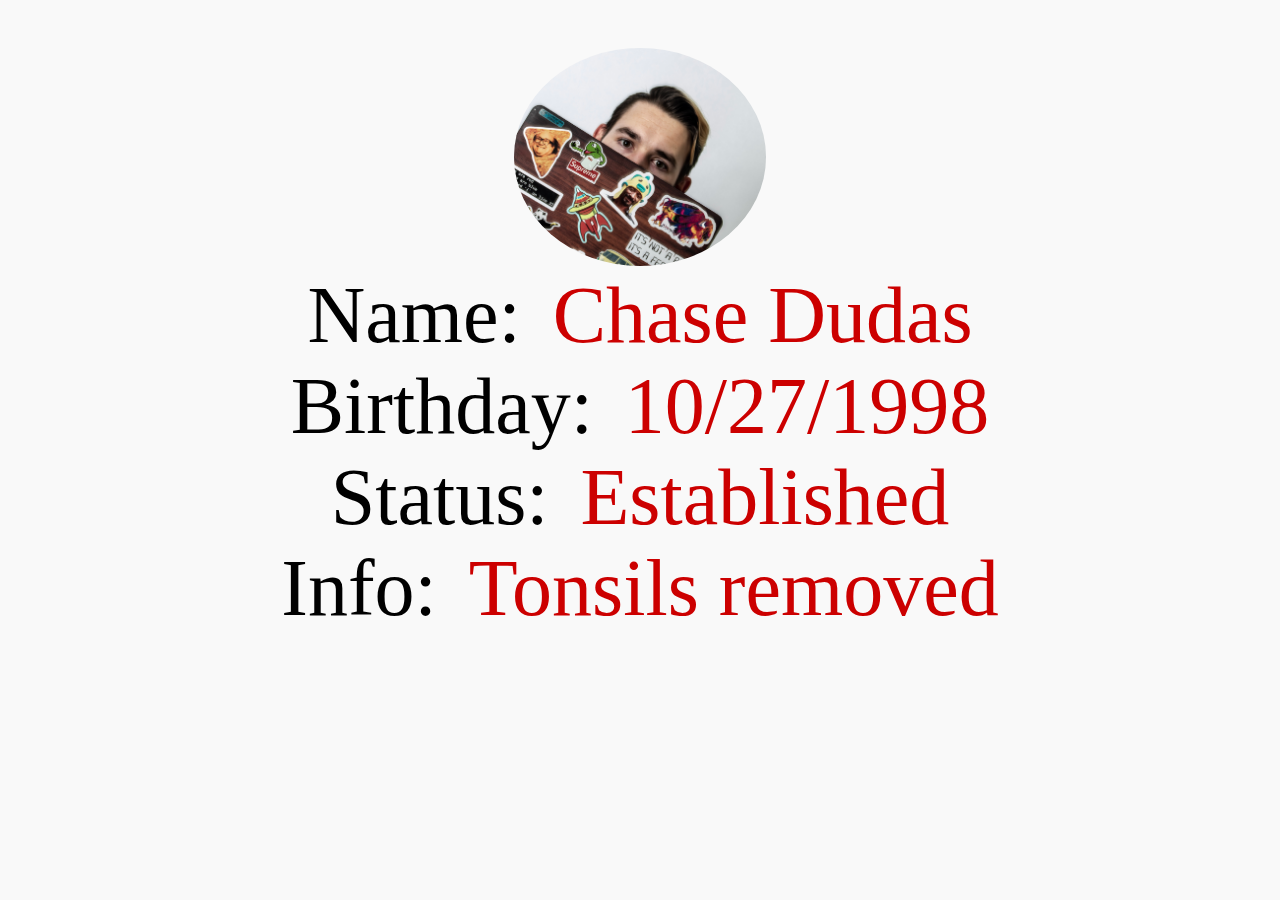
==== RefPage.html @ e5aae0f8 "Add files via upload" ====
<!DOCTYPE html>
<html>
<head>
	<title>Chase Dudas</title>
  	<link rel="stylesheet" href="RefPage.css">
</head>
<header>

</header>
<body>
	<div class="profile-page">
		<img src="images/GitHubPic.jpeg" alt="IMG" class = "profile-pic">
		<div class="profile-info">
			<div class="wrapper-profileName">
				<div class = "profile-profileName">
					Name: 
				</div>
				<div class = "profile-profileName-value" style="color: #cc0000; margin-left: 2rem;"> 
					Chase Dudas
				</div>
			</div>
			<div class="wrapper-bloodType">
				<div class = "profile-bloodType">
					Birthday: 
				</div>
				<div class = "profile-bloodType-value" style="color: #cc0000; margin-left: 2rem;"> 
					10/27/1998
				</div>
			</div>
			<div class="wrapper-status">
				<div class = "profile-status">
					Status: 
				</div>
				<div class = "profile-status-value" style="color: #cc0000; margin-left: 2rem;"> 
					Established
				</div>
			</div>
			<div class="wrapper-info">
				<div class = "profile-info">
					Info: 
				</div>
				<div class = "profile-info-values" style="color: #cc0000; margin-left: 2rem;"> 
					Tonsils removed
				</div>
			</div>
		</div>
	</div>
</body>

</html>
---- RefPage.css ----
* {
	background: #f9f9f9;
}

.profile-page {
	text-align: center;
	padding-top: 2.5rem;
}

.profile-pic {
	width: 20%;
	border-radius: 50%;
}

.profile-info{
	display: flex;	
	flex-direction: column;
}

.wrapper-profileName {
	display: flex;
    justify-content: center;
    flex-direction: row;
    font-size: 5rem;
}

.wrapper-bloodType {
	display: flex;
    justify-content: center;
    flex-direction: row;
    font-size: 5rem;
}

.wrapper-status {
	display: flex;
	justify-content: center;
	flex-direction: row;
	font-size: 5rem;
}

.wrapper-info {
	display: flex;
	justify-content: center;
	flex-direction: row;
	font-size: 5rem;
}
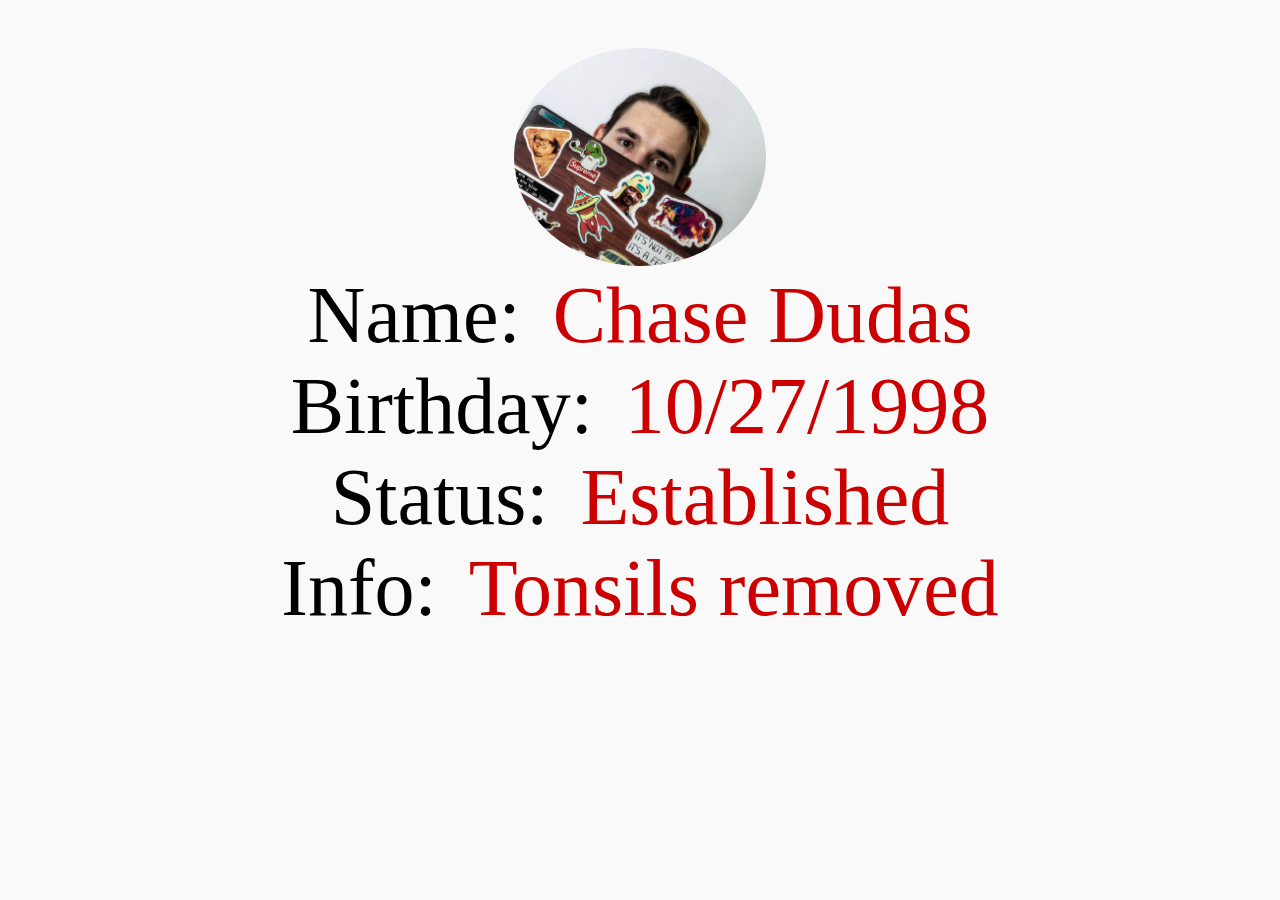
==== commit f0df7533: "Add files via upload" ====
--- a/RefPage.html
+++ b/RefPage.html
@@ -2,7 +2,7 @@
 <html>
 <head>
 	<title>Chase Dudas</title>
-  	<link rel="stylesheet" href="RefPage.css">
+  	<link rel="stylesheet" href="css/RefPage.css">
 </head>
 <header>
 
--- a/css/RefPage.css
+++ b/css/RefPage.css
@@ -0,0 +1,47 @@
+* {
+	background: #f9f9f9;
+}
+
+.profile-page {
+	background: #f9f9f9;
+	text-align: center;
+	padding-top: 2.5rem;
+}
+
+.profile-pic {
+	width: 20%;
+	border-radius: 50%;
+}
+
+.profile-info{
+	display: flex;	
+	flex-direction: column;
+}
+
+.wrapper-profileName {
+	display: flex;
+    justify-content: center;
+    flex-direction: row;
+    font-size: 5rem;
+}
+
+.wrapper-bloodType {
+	display: flex;
+    justify-content: center;
+    flex-direction: row;
+    font-size: 5rem;
+}
+
+.wrapper-status {
+	display: flex;
+	justify-content: center;
+	flex-direction: row;
+	font-size: 5rem;
+}
+
+.wrapper-info {
+	display: flex;
+	justify-content: center;
+	flex-direction: row;
+	font-size: 5rem;
+}